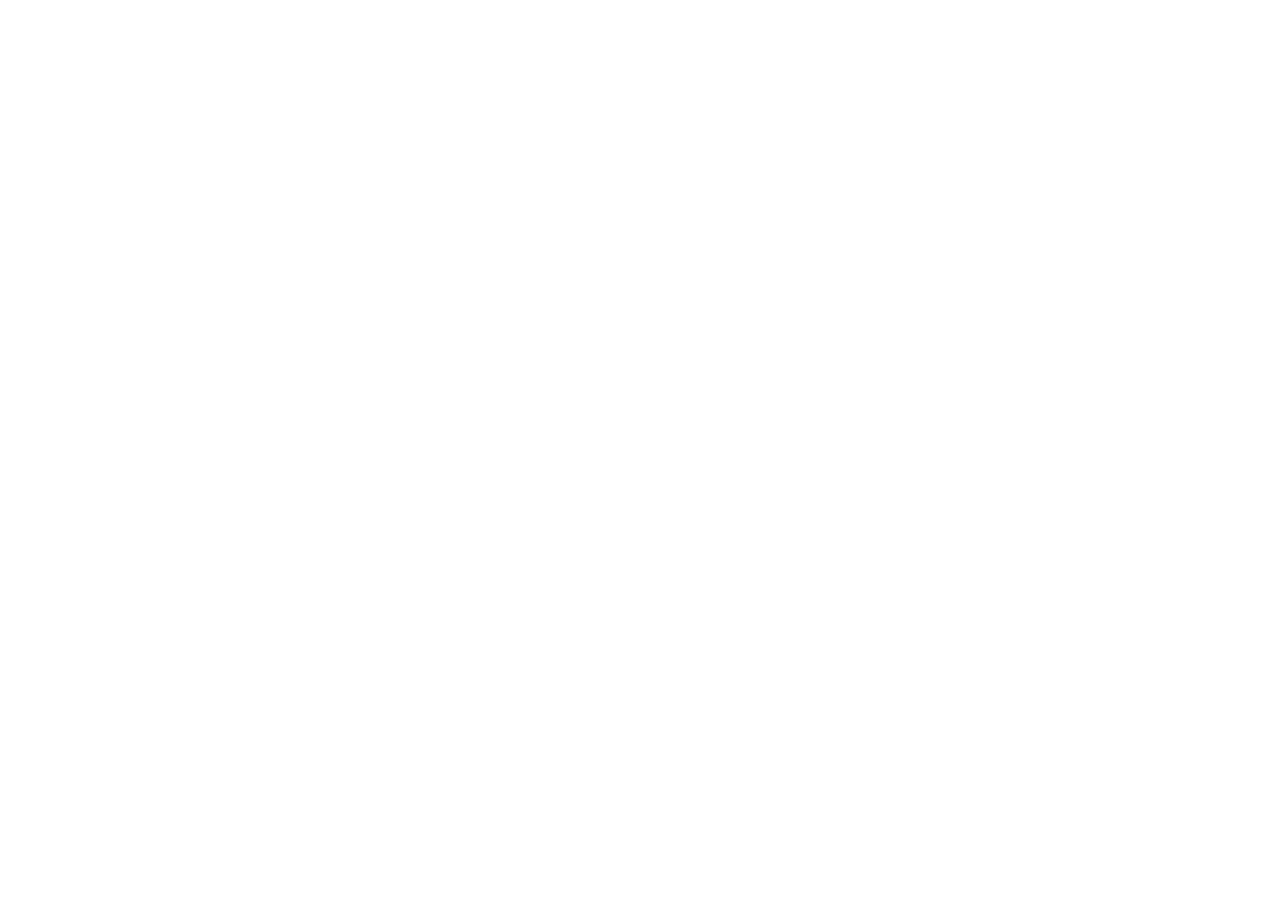
==== home/login.html @ 21ceb83a "项目初始化" ====
<!DOCTYPE html>
<html lang="en">
  <head>
    <meta charset="UTF-8" />
    <meta name="viewport" content="width=device-width, initial-scale=1.0" />
    <title>Document</title>
    <link rel="stylesheet" href="/assets/lib/layui/css/layui.css" />
    <link rel="stylesheet" href="/assets/css/login.css" />
  </head>
  <body>
    <!-- logo 盒子 -->
   

    <script src="/assets/lib/jquery.js"></script>
    <script src="/assets/lib/layui/layui.all.js"></script>
    <script src="/assets/js/login.js"></script>
  </body>
</html>
---- assets/lib/layui/css/layui.css ----
/** layui-v2.5.6 MIT License By https://www.layui.com */
 .layui-inline,img{display:inline-block;vertical-align:middle}h1,h2,h3,h4,h5,h6{font-weight:400}.layui-edge,.layui-header,.layui-inline,.layui-main{position:relative}.layui-body,.layui-edge,.layui-elip{overflow:hidden}.layui-btn,.layui-edge,.layui-inline,img{vertical-align:middle}.layui-btn,.layui-disabled,.layui-icon,.layui-unselect{-moz-user-select:none;-webkit-user-select:none;-ms-user-select:none}.layui-elip,.layui-form-checkbox span,.layui-form-pane .layui-form-label{text-overflow:ellipsis;white-space:nowrap}.layui-breadcrumb,.layui-tree-btnGroup{visibility:hidden}blockquote,body,button,dd,div,dl,dt,form,h1,h2,h3,h4,h5,h6,input,li,ol,p,pre,td,textarea,th,ul{margin:0;padding:0;-webkit-tap-highlight-color:rgba(0,0,0,0)}a:active,a:hover{outline:0}img{border:none}li{list-style:none}table{border-collapse:collapse;border-spacing:0}h4,h5,h6{font-size:100%}button,input,optgroup,option,select,textarea{font-family:inherit;font-size:inherit;font-style:inherit;font-weight:inherit;outline:0}pre{white-space:pre-wrap;white-space:-moz-pre-wrap;white-space:-pre-wrap;white-space:-o-pre-wrap;word-wrap:break-word}body{line-height:24px;font:14px Helvetica Neue,Helvetica,PingFang SC,Tahoma,Arial,sans-serif}hr{height:1px;margin:10px 0;border:0;clear:both}a{color:#333;text-decoration:none}a:hover{color:#777}a cite{font-style:normal;*cursor:pointer}.layui-border-box,.layui-border-box *{box-sizing:border-box}.layui-box,.layui-box *{box-sizing:content-box}.layui-clear{clear:both;*zoom:1}.layui-clear:after{content:'\20';clear:both;*zoom:1;display:block;height:0}.layui-inline{*display:inline;*zoom:1}.layui-edge{display:inline-block;width:0;height:0;border-width:6px;border-style:dashed;border-color:transparent}.layui-edge-top{top:-4px;border-bottom-color:#999;border-bottom-style:solid}.layui-edge-right{border-left-color:#999;border-left-style:solid}.layui-edge-bottom{top:2px;border-top-color:#999;border-top-style:solid}.layui-edge-left{border-right-color:#999;border-right-style:solid}.layui-disabled,.layui-disabled:hover{color:#d2d2d2!important;cursor:not-allowed!important}.layui-circle{border-radius:100%}.layui-show{display:block!important}.layui-hide{display:none!important}@font-face{font-family:layui-icon;src:url(../font/iconfont.eot?v=256);src:url(../font/iconfont.eot?v=256#iefix) format('embedded-opentype'),url(../font/iconfont.woff2?v=256) format('woff2'),url(../font/iconfont.woff?v=256) format('woff'),url(../font/iconfont.ttf?v=256) format('truetype'),url(../font/iconfont.svg?v=256#layui-icon) format('svg')}.layui-icon{font-family:layui-icon!important;font-size:16px;font-style:normal;-webkit-font-smoothing:antialiased;-moz-osx-font-smoothing:grayscale}.layui-icon-reply-fill:before{content:"\e611"}.layui-icon-set-fill:before{content:"\e614"}.layui-icon-menu-fill:before{content:"\e60f"}.layui-icon-search:before{content:"\e615"}.layui-icon-share:before{content:"\e641"}.layui-icon-set-sm:before{content:"\e620"}.layui-icon-engine:before{content:"\e628"}.layui-icon-close:before{content:"\1006"}.layui-icon-close-fill:before{content:"\1007"}.layui-icon-chart-screen:before{content:"\e629"}.layui-icon-star:before{content:"\e600"}.layui-icon-circle-dot:before{content:"\e617"}.layui-icon-chat:before{content:"\e606"}.layui-icon-release:before{content:"\e609"}.layui-icon-list:before{content:"\e60a"}.layui-icon-chart:before{content:"\e62c"}.layui-icon-ok-circle:before{content:"\1005"}.layui-icon-layim-theme:before{content:"\e61b"}.layui-icon-table:before{content:"\e62d"}.layui-icon-right:before{content:"\e602"}.layui-icon-left:before{content:"\e603"}.layui-icon-cart-simple:before{content:"\e698"}.layui-icon-face-cry:before{content:"\e69c"}.layui-icon-face-smile:before{content:"\e6af"}.layui-icon-survey:before{content:"\e6b2"}.layui-icon-tree:before{content:"\e62e"}.layui-icon-ie:before{content:"\e7bb"}.layui-icon-upload-circle:before{content:"\e62f"}.layui-icon-add-circle:before{content:"\e61f"}.layui-icon-download-circle:before{content:"\e601"}.layui-icon-templeate-1:before{content:"\e630"}.layui-icon-util:before{content:"\e631"}.layui-icon-face-surprised:before{content:"\e664"}.layui-icon-edit:before{content:"\e642"}.layui-icon-speaker:before{content:"\e645"}.layui-icon-down:before{content:"\e61a"}.layui-icon-file:before{content:"\e621"}.layui-icon-layouts:before{content:"\e632"}.layui-icon-rate-half:before{content:"\e6c9"}.layui-icon-add-circle-fine:before{content:"\e608"}.layui-icon-prev-circle:before{content:"\e633"}.layui-icon-read:before{content:"\e705"}.layui-icon-404:before{content:"\e61c"}.layui-icon-carousel:before{content:"\e634"}.layui-icon-help:before{content:"\e607"}.layui-icon-code-circle:before{content:"\e635"}.layui-icon-windows:before{content:"\e67f"}.layui-icon-water:before{content:"\e636"}.layui-icon-username:before{content:"\e66f"}.layui-icon-find-fill:before{content:"\e670"}.layui-icon-about:before{content:"\e60b"}.layui-icon-location:before{content:"\e715"}.layui-icon-up:before{content:"\e619"}.layui-icon-pause:before{content:"\e651"}.layui-icon-date:before{content:"\e637"}.layui-icon-layim-uploadfile:before{content:"\e61d"}.layui-icon-delete:before{content:"\e640"}.layui-icon-play:before{content:"\e652"}.layui-icon-top:before{content:"\e604"}.layui-icon-firefox:before{content:"\e686"}.layui-icon-friends:before{content:"\e612"}.layui-icon-refresh-3:before{content:"\e9aa"}.layui-icon-ok:before{content:"\e605"}.layui-icon-layer:before{content:"\e638"}.layui-icon-face-smile-fine:before{content:"\e60c"}.layui-icon-dollar:before{content:"\e659"}.layui-icon-group:before{content:"\e613"}.layui-icon-layim-download:before{content:"\e61e"}.layui-icon-picture-fine:before{content:"\e60d"}.layui-icon-link:before{content:"\e64c"}.layui-icon-diamond:before{content:"\e735"}.layui-icon-log:before{content:"\e60e"}.layui-icon-key:before{content:"\e683"}.layui-icon-rate-solid:before{content:"\e67a"}.layui-icon-fonts-del:before{content:"\e64f"}.layui-icon-unlink:before{content:"\e64d"}.layui-icon-fonts-clear:before{content:"\e639"}.layui-icon-triangle-r:before{content:"\e623"}.layui-icon-circle:before{content:"\e63f"}.layui-icon-radio:before{content:"\e643"}.layui-icon-align-center:before{content:"\e647"}.layui-icon-align-right:before{content:"\e648"}.layui-icon-align-left:before{content:"\e649"}.layui-icon-loading-1:before{content:"\e63e"}.layui-icon-return:before{content:"\e65c"}.layui-icon-fonts-strong:before{content:"\e62b"}.layui-icon-upload:before{content:"\e67c"}.layui-icon-dialogue:before{content:"\e63a"}.layui-icon-video:before{content:"\e6ed"}.layui-icon-headset:before{content:"\e6fc"}.layui-icon-cellphone-fine:before{content:"\e63b"}.layui-icon-add-1:before{content:"\e654"}.layui-icon-face-smile-b:before{content:"\e650"}.layui-icon-fonts-html:before{content:"\e64b"}.layui-icon-screen-full:before{content:"\e622"}.layui-icon-form:before{content:"\e63c"}.layui-icon-cart:before{content:"\e657"}.layui-icon-camera-fill:before{content:"\e65d"}.layui-icon-tabs:before{content:"\e62a"}.layui-icon-heart-fill:before{content:"\e68f"}.layui-icon-fonts-code:before{content:"\e64e"}.layui-icon-ios:before{content:"\e680"}.layui-icon-at:before{content:"\e687"}.layui-icon-fire:before{content:"\e756"}.layui-icon-set:before{content:"\e716"}.layui-icon-fonts-u:before{content:"\e646"}.layui-icon-triangle-d:before{content:"\e625"}.layui-icon-tips:before{content:"\e702"}.layui-icon-picture:before{content:"\e64a"}.layui-icon-more-vertical:before{content:"\e671"}.layui-icon-bluetooth:before{content:"\e689"}.layui-icon-flag:before{content:"\e66c"}.layui-icon-loading:before{content:"\e63d"}.layui-icon-fonts-i:before{content:"\e644"}.layui-icon-refresh-1:before{content:"\e666"}.layui-icon-rmb:before{content:"\e65e"}.layui-icon-addition:before{content:"\e624"}.layui-icon-home:before{content:"\e68e"}.layui-icon-time:before{content:"\e68d"}.layui-icon-user:before{content:"\e770"}.layui-icon-notice:before{content:"\e667"}.layui-icon-chrome:before{content:"\e68a"}.layui-icon-edge:before{content:"\e68b"}.layui-icon-login-weibo:before{content:"\e675"}.layui-icon-voice:before{content:"\e688"}.layui-icon-upload-drag:before{content:"\e681"}.layui-icon-login-qq:before{content:"\e676"}.layui-icon-snowflake:before{content:"\e6b1"}.layui-icon-heart:before{content:"\e68c"}.layui-icon-logout:before{content:"\e682"}.layui-icon-file-b:before{content:"\e655"}.layui-icon-template:before{content:"\e663"}.layui-icon-transfer:before{content:"\e691"}.layui-icon-auz:before{content:"\e672"}.layui-icon-console:before{content:"\e665"}.layui-icon-app:before{content:"\e653"}.layui-icon-prev:before{content:"\e65a"}.layui-icon-website:before{content:"\e7ae"}.layui-icon-next:before{content:"\e65b"}.layui-icon-component:before{content:"\e857"}.layui-icon-android:before{content:"\e684"}.layui-icon-more:before{content:"\e65f"}.layui-icon-login-wechat:before{content:"\e677"}.layui-icon-shrink-right:before{content:"\e668"}.layui-icon-spread-left:before{content:"\e66b"}.layui-icon-camera:before{content:"\e660"}.layui-icon-note:before{content:"\e66e"}.layui-icon-refresh:before{content:"\e669"}.layui-icon-female:before{content:"\e661"}.layui-icon-male:before{content:"\e662"}.layui-icon-screen-restore:before{content:"\e758"}.layui-icon-password:before{content:"\e673"}.layui-icon-senior:before{content:"\e674"}.layui-icon-theme:before{content:"\e66a"}.layui-icon-tread:before{content:"\e6c5"}.layui-icon-praise:before{content:"\e6c6"}.layui-icon-star-fill:before{content:"\e658"}.layui-icon-rate:before{content:"\e67b"}.layui-icon-template-1:before{content:"\e656"}.layui-icon-vercode:before{content:"\e679"}.layui-icon-service:before{content:"\e626"}.layui-icon-cellphone:before{content:"\e678"}.layui-icon-print:before{content:"\e66d"}.layui-icon-cols:before{content:"\e610"}.layui-icon-wifi:before{content:"\e7e0"}.layui-icon-export:before{content:"\e67d"}.layui-icon-rss:before{content:"\e808"}.layui-icon-slider:before{content:"\e714"}.layui-icon-email:before{content:"\e618"}.layui-icon-subtraction:before{content:"\e67e"}.layui-icon-mike:before{content:"\e6dc"}.layui-icon-light:before{content:"\e748"}.layui-icon-gift:before{content:"\e627"}.layui-icon-mute:before{content:"\e685"}.layui-icon-reduce-circle:before{content:"\e616"}.layui-icon-music:before{content:"\e690"}.layui-main{width:1140px;margin:0 auto}.layui-header{z-index:1000;height:60px}.layui-header a:hover{transition:all .5s;-webkit-transition:all .5s}.layui-side{position:fixed;left:0;top:0;bottom:0;z-index:999;width:200px;overflow-x:hidden}.layui-side-scroll{position:relative;width:220px;height:100%;overflow-x:hidden}.layui-body{position:absolute;left:200px;right:0;top:0;bottom:0;z-index:998;width:auto;overflow-y:auto;box-sizing:border-box}.layui-layout-body{overflow:hidden}.layui-layout-admin .layui-header{background-color:#23262E}.layui-layout-admin .layui-side{top:60px;width:200px;overflow-x:hidden}.layui-layout-admin .layui-body{position:fixed;top:60px;bottom:44px}.layui-layout-admin .layui-main{width:auto;margin:0 15px}.layui-layout-admin .layui-footer{position:fixed;left:200px;right:0;bottom:0;height:44px;line-height:44px;padding:0 15px;background-color:#eee}.layui-layout-admin .layui-logo{position:absolute;left:0;top:0;width:200px;height:100%;line-height:60px;text-align:center;color:#009688;font-size:16px}.layui-layout-admin .layui-header .layui-nav{background:0 0}.layui-layout-left{position:absolute!important;left:200px;top:0}.layui-layout-right{position:absolute!important;right:0;top:0}.layui-container{position:relative;margin:0 auto;padding:0 15px;box-sizing:border-box}.layui-fluid{position:relative;margin:0 auto;padding:0 15px}.layui-row:after,.layui-row:before{content:'';display:block;clear:both}.layui-col-lg1,.layui-col-lg10,.layui-col-lg11,.layui-col-lg12,.layui-col-lg2,.layui-col-lg3,.layui-col-lg4,.layui-col-lg5,.layui-col-lg6,.layui-col-lg7,.layui-col-lg8,.layui-col-lg9,.layui-col-md1,.layui-col-md10,.layui-col-md11,.layui-col-md12,.layui-col-md2,.layui-col-md3,.layui-col-md4,.layui-col-md5,.layui-col-md6,.layui-col-md7,.layui-col-md8,.layui-col-md9,.layui-col-sm1,.layui-col-sm10,.layui-col-sm11,.layui-col-sm12,.layui-col-sm2,.layui-col-sm3,.layui-col-sm4,.layui-col-sm5,.layui-col-sm6,.layui-col-sm7,.layui-col-sm8,.layui-col-sm9,.layui-col-xs1,.layui-col-xs10,.layui-col-xs11,.layui-col-xs12,.layui-col-xs2,.layui-col-xs3,.layui-col-xs4,.layui-col-xs5,.layui-col-xs6,.layui-col-xs7,.layui-col-xs8,.layui-col-xs9{position:relative;display:block;box-sizing:border-box}.layui-col-xs1,.layui-col-xs10,.layui-col-xs11,.layui-col-xs12,.layui-col-xs2,.layui-col-xs3,.layui-col-xs4,.layui-col-xs5,.layui-col-xs6,.layui-col-xs7,.layui-col-xs8,.layui-col-xs9{float:left}.layui-col-xs1{width:8.33333333%}.layui-col-xs2{width:16.66666667%}.layui-col-xs3{width:25%}.layui-col-xs4{width:33.33333333%}.layui-col-xs5{width:41.66666667%}.layui-col-xs6{width:50%}.layui-col-xs7{width:58.33333333%}.layui-col-xs8{width:66.66666667%}.layui-col-xs9{width:75%}.layui-col-xs10{width:83.33333333%}.layui-col-xs11{width:91.66666667%}.layui-col-xs12{width:100%}.layui-col-xs-offset1{margin-left:8.33333333%}.layui-col-xs-offset2{margin-left:16.66666667%}.layui-col-xs-offset3{margin-left:25%}.layui-col-xs-offset4{margin-left:33.33333333%}.layui-col-xs-offset5{margin-left:41.66666667%}.layui-col-xs-offset6{margin-left:50%}.layui-col-xs-offset7{margin-left:58.33333333%}.layui-col-xs-offset8{margin-left:66.66666667%}.layui-col-xs-offset9{margin-left:75%}.layui-col-xs-offset10{margin-left:83.33333333%}.layui-col-xs-offset11{margin-left:91.66666667%}.layui-col-xs-offset12{margin-left:100%}@media screen and (max-width:768px){.layui-hide-xs{display:none!important}.layui-show-xs-block{display:block!important}.layui-show-xs-inline{display:inline!important}.layui-show-xs-inline-block{display:inline-block!important}}@media screen and (min-width:768px){.layui-container{width:750px}.layui-hide-sm{display:none!important}.layui-show-sm-block{display:block!important}.layui-show-sm-inline{display:inline!important}.layui-show-sm-inline-block{display:inline-block!important}.layui-col-sm1,.layui-col-sm10,.layui-col-sm11,.layui-col-sm12,.layui-col-sm2,.layui-col-sm3,.layui-col-sm4,.layui-col-sm5,.layui-col-sm6,.layui-col-sm7,.layui-col-sm8,.layui-col-sm9{float:left}.layui-col-sm1{width:8.33333333%}.layui-col-sm2{width:16.66666667%}.layui-col-sm3{width:25%}.layui-col-sm4{width:33.33333333%}.layui-col-sm5{width:41.66666667%}.layui-col-sm6{width:50%}.layui-col-sm7{width:58.33333333%}.layui-col-sm8{width:66.66666667%}.layui-col-sm9{width:75%}.layui-col-sm10{width:83.33333333%}.layui-col-sm11{width:91.66666667%}.layui-col-sm12{width:100%}.layui-col-sm-offset1{margin-left:8.33333333%}.layui-col-sm-offset2{margin-left:16.66666667%}.layui-col-sm-offset3{margin-left:25%}.layui-col-sm-offset4{margin-left:33.33333333%}.layui-col-sm-offset5{margin-left:41.66666667%}.layui-col-sm-offset6{margin-left:50%}.layui-col-sm-offset7{margin-left:58.33333333%}.layui-col-sm-offset8{margin-left:66.66666667%}.layui-col-sm-offset9{margin-left:75%}.layui-col-sm-offset10{margin-left:83.33333333%}.layui-col-sm-offset11{margin-left:91.66666667%}.layui-col-sm-offset12{margin-left:100%}}@media screen and (min-width:992px){.layui-container{width:970px}.layui-hide-md{display:none!important}.layui-show-md-block{display:block!important}.layui-show-md-inline{display:inline!important}.layui-show-md-inline-block{display:inline-block!important}.layui-col-md1,.layui-col-md10,.layui-col-md11,.layui-col-md12,.layui-col-md2,.layui-col-md3,.layui-col-md4,.layui-col-md5,.layui-col-md6,.layui-col-md7,.layui-col-md8,.layui-col-md9{float:left}.layui-col-md1{width:8.33333333%}.layui-col-md2{width:16.66666667%}.layui-col-md3{width:25%}.layui-col-md4{width:33.33333333%}.layui-col-md5{width:41.66666667%}.layui-col-md6{width:50%}.layui-col-md7{width:58.33333333%}.layui-col-md8{width:66.66666667%}.layui-col-md9{width:75%}.layui-col-md10{width:83.33333333%}.layui-col-md11{width:91.66666667%}.layui-col-md12{width:100%}.layui-col-md-offset1{margin-left:8.33333333%}.layui-col-md-offset2{margin-left:16.66666667%}.layui-col-md-offset3{margin-left:25%}.layui-col-md-offset4{margin-left:33.33333333%}.layui-col-md-offset5{margin-left:41.66666667%}.layui-col-md-offset6{margin-left:50%}.layui-col-md-offset7{margin-left:58.33333333%}.layui-col-md-offset8{margin-left:66.66666667%}.layui-col-md-offset9{margin-left:75%}.layui-col-md-offset10{margin-left:83.33333333%}.layui-col-md-offset11{margin-left:91.66666667%}.layui-col-md-offset12{margin-left:100%}}@media screen and (min-width:1200px){.layui-container{width:1170px}.layui-hide-lg{display:none!important}.layui-show-lg-block{display:block!important}.layui-show-lg-inline{display:inline!important}.layui-show-lg-inline-block{display:inline-block!important}.layui-col-lg1,.layui-col-lg10,.layui-col-lg11,.layui-col-lg12,.layui-col-lg2,.layui-col-lg3,.layui-col-lg4,.layui-col-lg5,.layui-col-lg6,.layui-col-lg7,.layui-col-lg8,.layui-col-lg9{float:left}.layui-col-lg1{width:8.33333333%}.layui-col-lg2{width:16.66666667%}.layui-col-lg3{width:25%}.layui-col-lg4{width:33.33333333%}.layui-col-lg5{width:41.66666667%}.layui-col-lg6{width:50%}.layui-col-lg7{width:58.33333333%}.layui-col-lg8{width:66.66666667%}.layui-col-lg9{width:75%}.layui-col-lg10{width:83.33333333%}.layui-col-lg11{width:91.66666667%}.layui-col-lg12{width:100%}.layui-col-lg-offset1{margin-left:8.33333333%}.layui-col-lg-offset2{margin-left:16.66666667%}.layui-col-lg-offset3{margin-left:25%}.layui-col-lg-offset4{margin-left:33.33333333%}.layui-col-lg-offset5{margin-left:41.66666667%}.layui-col-lg-offset6{margin-left:50%}.layui-col-lg-offset7{margin-left:58.33333333%}.layui-col-lg-offset8{margin-left:66.66666667%}.layui-col-lg-offset9{margin-left:75%}.layui-col-lg-offset10{margin-left:83.33333333%}.layui-col-lg-offset11{margin-left:91.66666667%}.layui-col-lg-offset12{margin-left:100%}}.layui-col-space1{margin:-.5px}.layui-col-space1>*{padding:.5px}.layui-col-space2{margin:-1px}.layui-col-space2>*{padding:1px}.layui-col-space4{margin:-2px}.layui-col-space4>*{padding:2px}.layui-col-space5{margin:-2.5px}.layui-col-space5>*{padding:2.5px}.layui-col-space6{margin:-3px}.layui-col-space6>*{padding:3px}.layui-col-space8{margin:-4px}.layui-col-space8>*{padding:4px}.layui-col-space10{margin:-5px}.layui-col-space10>*{padding:5px}.layui-col-space12{margin:-6px}.layui-col-space12>*{padding:6px}.layui-col-space14{margin:-7px}.layui-col-space14>*{padding:7px}.layui-col-space15{margin:-7.5px}.layui-col-space15>*{padding:7.5px}.layui-col-space16{margin:-8px}.layui-col-space16>*{padding:8px}.layui-col-space18{margin:-9px}.layui-col-space18>*{padding:9px}.layui-col-space20{margin:-10px}.layui-col-space20>*{padding:10px}.layui-col-space22{margin:-11px}.layui-col-space22>*{padding:11px}.layui-col-space24{margin:-12px}.layui-col-space24>*{padding:12px}.layui-col-space25{margin:-12.5px}.layui-col-space25>*{padding:12.5px}.layui-col-space26{margin:-13px}.layui-col-space26>*{padding:13px}.layui-col-space28{margin:-14px}.layui-col-space28>*{padding:14px}.layui-col-space30{margin:-15px}.layui-col-space30>*{padding:15px}.layui-btn,.layui-input,.layui-select,.layui-textarea,.layui-upload-button{outline:0;-webkit-appearance:none;transition:all .3s;-webkit-transition:all .3s;box-sizing:border-box}.layui-elem-quote{margin-bottom:10px;padding:15px;line-height:22px;border-left:5px solid #009688;border-radius:0 2px 2px 0;background-color:#f2f2f2}.layui-quote-nm{border-style:solid;border-width:1px 1px 1px 5px;background:0 0}.layui-elem-field{margin-bottom:10px;padding:0;border-width:1px;border-style:solid}.layui-elem-field legend{margin-left:20px;padding:0 10px;font-size:20px;font-weight:300}.layui-field-title{margin:10px 0 20px;border-width:1px 0 0}.layui-field-box{padding:10px 15px}.layui-field-title .layui-field-box{padding:10px 0}.layui-progress{position:relative;height:6px;border-radius:20px;background-color:#e2e2e2}.layui-progress-bar{position:absolute;left:0;top:0;width:0;max-width:100%;height:6px;border-radius:20px;text-align:right;background-color:#5FB878;transition:all .3s;-webkit-transition:all .3s}.layui-progress-big,.layui-progress-big .layui-progress-bar{height:18px;line-height:18px}.layui-progress-text{position:relative;top:-20px;line-height:18px;font-size:12px;color:#666}.layui-progress-big .layui-progress-text{position:static;padding:0 10px;color:#fff}.layui-collapse{border-width:1px;border-style:solid;border-radius:2px}.layui-colla-content,.layui-colla-item{border-top-width:1px;border-top-style:solid}.layui-colla-item:first-child{border-top:none}.layui-colla-title{position:relative;height:42px;line-height:42px;padding:0 15px 0 35px;color:#333;background-color:#f2f2f2;cursor:pointer;font-size:14px;overflow:hidden}.layui-colla-content{display:none;padding:10px 15px;line-height:22px;color:#666}.layui-colla-icon{position:absolute;left:15px;top:0;font-size:14px}.layui-card{margin-bottom:15px;border-radius:2px;background-color:#fff;box-shadow:0 1px 2px 0 rgba(0,0,0,.05)}.layui-card:last-child{margin-bottom:0}.layui-card-header{position:relative;height:42px;line-height:42px;padding:0 15px;border-bottom:1px solid #f6f6f6;color:#333;border-radius:2px 2px 0 0;font-size:14px}.layui-bg-black,.layui-bg-blue,.layui-bg-cyan,.layui-bg-green,.layui-bg-orange,.layui-bg-red{color:#fff!important}.layui-card-body{position:relative;padding:10px 15px;line-height:24px}.layui-card-body[pad15]{padding:15px}.layui-card-body[pad20]{padding:20px}.layui-card-body .layui-table{margin:5px 0}.layui-card .layui-tab{margin:0}.layui-panel-window{position:relative;padding:15px;border-radius:0;border-top:5px solid #E6E6E6;background-color:#fff}.layui-auxiliar-moving{position:fixed;left:0;right:0;top:0;bottom:0;width:100%;height:100%;background:0 0;z-index:9999999999}.layui-form-label,.layui-form-mid,.layui-form-select,.layui-input-block,.layui-input-inline,.layui-textarea{position:relative}.layui-bg-red{background-color:#FF5722!important}.layui-bg-orange{background-color:#FFB800!important}.layui-bg-green{background-color:#009688!important}.layui-bg-cyan{background-color:#2F4056!important}.layui-bg-blue{background-color:#1E9FFF!important}.layui-bg-black{background-color:#393D49!important}.layui-bg-gray{background-color:#eee!important;color:#666!important}.layui-badge-rim,.layui-colla-content,.layui-colla-item,.layui-collapse,.layui-elem-field,.layui-form-pane .layui-form-item[pane],.layui-form-pane .layui-form-label,.layui-input,.layui-layedit,.layui-layedit-tool,.layui-quote-nm,.layui-select,.layui-tab-bar,.layui-tab-card,.layui-tab-title,.layui-tab-title .layui-this:after,.layui-textarea{border-color:#e6e6e6}.layui-timeline-item:before,hr{background-color:#e6e6e6}.layui-text{line-height:22px;font-size:14px;color:#666}.layui-text h1,.layui-text h2,.layui-text h3{font-weight:500;color:#333}.layui-text h1{font-size:30px}.layui-text h2{font-size:24px}.layui-text h3{font-size:18px}.layui-text a:not(.layui-btn){color:#01AAED}.layui-text a:not(.layui-btn):hover{text-decoration:underline}.layui-text ul{padding:5px 0 5px 15px}.layui-text ul li{margin-top:5px;list-style-type:disc}.layui-text em,.layui-word-aux{color:#999!important;padding:0 5px!important}.layui-btn{display:inline-block;height:38px;line-height:38px;padding:0 18px;background-color:#009688;color:#fff;white-space:nowrap;text-align:center;font-size:14px;border:none;border-radius:2px;cursor:pointer}.layui-btn:hover{opacity:.8;filter:alpha(opacity=80);color:#fff}.layui-btn:active{opacity:1;filter:alpha(opacity=100)}.layui-btn+.layui-btn{margin-left:10px}.layui-btn-container{font-size:0}.layui-btn-container .layui-btn{margin-right:10px;margin-bottom:10px}.layui-btn-container .layui-btn+.layui-btn{margin-left:0}.layui-table .layui-btn-container .layui-btn{margin-bottom:9px}.layui-btn-radius{border-radius:100px}.layui-btn .layui-icon{margin-right:3px;font-size:18px;vertical-align:bottom;vertical-align:middle\9}.layui-btn-primary{border:1px solid #C9C9C9;background-color:#fff;color:#555}.layui-btn-primary:hover{border-color:#009688;color:#333}.layui-btn-normal{background-color:#1E9FFF}.layui-btn-warm{background-color:#FFB800}.layui-btn-danger{background-color:#FF5722}.layui-btn-checked{background-color:#5FB878}.layui-btn-disabled,.layui-btn-disabled:active,.layui-btn-disabled:hover{border:1px solid #e6e6e6;background-color:#FBFBFB;color:#C9C9C9;cursor:not-allowed;opacity:1}.layui-btn-lg{height:44px;line-height:44px;padding:0 25px;font-size:16px}.layui-btn-sm{height:30px;line-height:30px;padding:0 10px;font-size:12px}.layui-btn-sm i{font-size:16px!important}.layui-btn-xs{height:22px;line-height:22px;padding:0 5px;font-size:12px}.layui-btn-xs i{font-size:14px!important}.layui-btn-group{display:inline-block;vertical-align:middle;font-size:0}.layui-btn-group .layui-btn{margin-left:0!important;margin-right:0!important;border-left:1px solid rgba(255,255,255,.5);border-radius:0}.layui-btn-group .layui-btn-primary{border-left:none}.layui-btn-group .layui-btn-primary:hover{border-color:#C9C9C9;color:#009688}.layui-btn-group .layui-btn:first-child{border-left:none;border-radius:2px 0 0 2px}.layui-btn-group .layui-btn-primary:first-child{border-left:1px solid #c9c9c9}.layui-btn-group .layui-btn:last-child{border-radius:0 2px 2px 0}.layui-btn-group .layui-btn+.layui-btn{margin-left:0}.layui-btn-group+.layui-btn-group{margin-left:10px}.layui-btn-fluid{width:100%}.layui-input,.layui-select,.layui-textarea{height:38px;line-height:1.3;line-height:38px\9;border-width:1px;border-style:solid;background-color:#fff;border-radius:2px}.layui-input::-webkit-input-placeholder,.layui-select::-webkit-input-placeholder,.layui-textarea::-webkit-input-placeholder{line-height:1.3}.layui-input,.layui-textarea{display:block;width:100%;padding-left:10px}.layui-input:hover,.layui-textarea:hover{border-color:#D2D2D2!important}.layui-input:focus,.layui-textarea:focus{border-color:#C9C9C9!important}.layui-textarea{min-height:100px;height:auto;line-height:20px;padding:6px 10px;resize:vertical}.layui-select{padding:0 10px}.layui-form input[type=checkbox],.layui-form input[type=radio],.layui-form select{display:none}.layui-form [lay-ignore]{display:initial}.layui-form-item{margin-bottom:15px;clear:both;*zoom:1}.layui-form-item:after{content:'\20';clear:both;*zoom:1;display:block;height:0}.layui-form-label{float:left;display:block;padding:9px 15px;width:80px;font-weight:400;line-height:20px;text-align:right}.layui-form-label-col{display:block;float:none;padding:9px 0;line-height:20px;text-align:left}.layui-form-item .layui-inline{margin-bottom:5px;margin-right:10px}.layui-input-block{margin-left:110px;min-height:36px}.layui-input-inline{display:inline-block;vertical-align:middle}.layui-form-item .layui-input-inline{float:left;width:190px;margin-right:10px}.layui-form-text .layui-input-inline{width:auto}.layui-form-mid{float:left;display:block;padding:9px 0!important;line-height:20px;margin-right:10px}.layui-form-danger+.layui-form-select .layui-input,.layui-form-danger:focus{border-color:#FF5722!important}.layui-form-select .layui-input{padding-right:30px;cursor:pointer}.layui-form-select .layui-edge{position:absolute;right:10px;top:50%;margin-top:-3px;cursor:pointer;border-width:6px;border-top-color:#c2c2c2;border-top-style:solid;transition:all .3s;-webkit-transition:all .3s}.layui-form-select dl{display:none;position:absolute;left:0;top:42px;padding:5px 0;z-index:899;min-width:100%;border:1px solid #d2d2d2;max-height:300px;overflow-y:auto;background-color:#fff;border-radius:2px;box-shadow:0 2px 4px rgba(0,0,0,.12);box-sizing:border-box}.layui-form-select dl dd,.layui-form-select dl dt{padding:0 10px;line-height:36px;white-space:nowrap;overflow:hidden;text-overflow:ellipsis}.layui-form-select dl dt{font-size:12px;color:#999}.layui-form-select dl dd{cursor:pointer}.layui-form-select dl dd:hover{background-color:#f2f2f2;-webkit-transition:.5s all;transition:.5s all}.layui-form-select .layui-select-group dd{padding-left:20px}.layui-form-select dl dd.layui-select-tips{padding-left:10px!important;color:#999}.layui-form-select dl dd.layui-this{background-color:#5FB878;color:#fff}.layui-form-checkbox,.layui-form-select dl dd.layui-disabled{background-color:#fff}.layui-form-selected dl{display:block}.layui-form-checkbox,.layui-form-checkbox *,.layui-form-switch{display:inline-block;vertical-align:middle}.layui-form-selected .layui-edge{margin-top:-9px;-webkit-transform:rotate(180deg);transform:rotate(180deg);margin-top:-3px\9}:root .layui-form-selected .layui-edge{margin-top:-9px\0/IE9}.layui-form-selectup dl{top:auto;bottom:42px}.layui-select-none{margin:5px 0;text-align:center;color:#999}.layui-select-disabled .layui-disabled{border-color:#eee!important}.layui-select-disabled .layui-edge{border-top-color:#d2d2d2}.layui-form-checkbox{position:relative;height:30px;line-height:30px;margin-right:10px;padding-right:30px;cursor:pointer;font-size:0;-webkit-transition:.1s linear;transition:.1s linear;box-sizing:border-box}.layui-form-checkbox span{padding:0 10px;height:100%;font-size:14px;border-radius:2px 0 0 2px;background-color:#d2d2d2;color:#fff;overflow:hidden}.layui-form-checkbox:hover span{background-color:#c2c2c2}.layui-form-checkbox i{position:absolute;right:0;top:0;width:30px;height:28px;border:1px solid #d2d2d2;border-left:none;border-radius:0 2px 2px 0;color:#fff;font-size:20px;text-align:center}.layui-form-checkbox:hover i{border-color:#c2c2c2;color:#c2c2c2}.layui-form-checked,.layui-form-checked:hover{border-color:#5FB878}.layui-form-checked span,.layui-form-checked:hover span{background-color:#5FB878}.layui-form-checked i,.layui-form-checked:hover i{color:#5FB878}.layui-form-item .layui-form-checkbox{margin-top:4px}.layui-form-checkbox[lay-skin=primary]{height:auto!important;line-height:normal!important;min-width:18px;min-height:18px;border:none!important;margin-right:0;padding-left:28px;padding-right:0;background:0 0}.layui-form-checkbox[lay-skin=primary] span{padding-left:0;padding-right:15px;line-height:18px;background:0 0;color:#666}.layui-form-checkbox[lay-skin=primary] i{right:auto;left:0;width:16px;height:16px;line-height:16px;border:1px solid #d2d2d2;font-size:12px;border-radius:2px;background-color:#fff;-webkit-transition:.1s linear;transition:.1s linear}.layui-form-checkbox[lay-skin=primary]:hover i{border-color:#5FB878;color:#fff}.layui-form-checked[lay-skin=primary] i{border-color:#5FB878!important;background-color:#5FB878;color:#fff}.layui-checkbox-disbaled[lay-skin=primary] span{background:0 0!important;color:#c2c2c2}.layui-checkbox-disbaled[lay-skin=primary]:hover i{border-color:#d2d2d2}.layui-form-item .layui-form-checkbox[lay-skin=primary]{margin-top:10px}.layui-form-switch{position:relative;height:22px;line-height:22px;min-width:35px;padding:0 5px;margin-top:8px;border:1px solid #d2d2d2;border-radius:20px;cursor:pointer;background-color:#fff;-webkit-transition:.1s linear;transition:.1s linear}.layui-form-switch i{position:absolute;left:5px;top:3px;width:16px;height:16px;border-radius:20px;background-color:#d2d2d2;-webkit-transition:.1s linear;transition:.1s linear}.layui-form-switch em{position:relative;top:0;width:25px;margin-left:21px;padding:0!important;text-align:center!important;color:#999!important;font-style:normal!important;font-size:12px}.layui-form-onswitch{border-color:#5FB878;background-color:#5FB878}.layui-checkbox-disbaled,.layui-checkbox-disbaled i{border-color:#e2e2e2!important}.layui-form-onswitch i{left:100%;margin-left:-21px;background-color:#fff}.layui-form-onswitch em{margin-left:5px;margin-right:21px;color:#fff!important}.layui-checkbox-disbaled span{background-color:#e2e2e2!important}.layui-checkbox-disbaled:hover i{color:#fff!important}[lay-radio]{display:none}.layui-form-radio,.layui-form-radio *{display:inline-block;vertical-align:middle}.layui-form-radio{line-height:28px;margin:6px 10px 0 0;padding-right:10px;cursor:pointer;font-size:0}.layui-form-radio *{font-size:14px}.layui-form-radio>i{margin-right:8px;font-size:22px;color:#c2c2c2}.layui-form-radio>i:hover,.layui-form-radioed>i{color:#5FB878}.layui-radio-disbaled>i{color:#e2e2e2!important}.layui-form-pane .layui-form-label{width:110px;padding:8px 15px;height:38px;line-height:20px;border-width:1px;border-style:solid;border-radius:2px 0 0 2px;text-align:center;background-color:#FBFBFB;overflow:hidden;box-sizing:border-box}.layui-form-pane .layui-input-inline{margin-left:-1px}.layui-form-pane .layui-input-block{margin-left:110px;left:-1px}.layui-form-pane .layui-input{border-radius:0 2px 2px 0}.layui-form-pane .layui-form-text .layui-form-label{float:none;width:100%;border-radius:2px;box-sizing:border-box;text-align:left}.layui-form-pane .layui-form-text .layui-input-inline{display:block;margin:0;top:-1px;clear:both}.layui-form-pane .layui-form-text .layui-input-block{margin:0;left:0;top:-1px}.layui-form-pane .layui-form-text .layui-textarea{min-height:100px;border-radius:0 0 2px 2px}.layui-form-pane .layui-form-checkbox{margin:4px 0 4px 10px}.layui-form-pane .layui-form-radio,.layui-form-pane .layui-form-switch{margin-top:6px;margin-left:10px}.layui-form-pane .layui-form-item[pane]{position:relative;border-width:1px;border-style:solid}.layui-form-pane .layui-form-item[pane] .layui-form-label{position:absolute;left:0;top:0;height:100%;border-width:0 1px 0 0}.layui-form-pane .layui-form-item[pane] .layui-input-inline{margin-left:110px}@media screen and (max-width:450px){.layui-form-item .layui-form-label{text-overflow:ellipsis;overflow:hidden;white-space:nowrap}.layui-form-item .layui-inline{display:block;margin-right:0;margin-bottom:20px;clear:both}.layui-form-item .layui-inline:after{content:'\20';clear:both;display:block;height:0}.layui-form-item .layui-input-inline{display:block;float:none;left:-3px;width:auto;margin:0 0 10px 112px}.layui-form-item .layui-input-inline+.layui-form-mid{margin-left:110px;top:-5px;padding:0}.layui-form-item .layui-form-checkbox{margin-right:5px;margin-bottom:5px}}.layui-layedit{border-width:1px;border-style:solid;border-radius:2px}.layui-layedit-tool{padding:3px 5px;border-bottom-width:1px;border-bottom-style:solid;font-size:0}.layedit-tool-fixed{position:fixed;top:0;border-top:1px solid #e2e2e2}.layui-layedit-tool .layedit-tool-mid,.layui-layedit-tool .layui-icon{display:inline-block;vertical-align:middle;text-align:center;font-size:14px}.layui-layedit-tool .layui-icon{position:relative;width:32px;height:30px;line-height:30px;margin:3px 5px;color:#777;cursor:pointer;border-radius:2px}.layui-layedit-tool .layui-icon:hover{color:#393D49}.layui-layedit-tool .layui-icon:active{color:#000}.layui-layedit-tool .layedit-tool-active{background-color:#e2e2e2;color:#000}.layui-layedit-tool .layui-disabled,.layui-layedit-tool .layui-disabled:hover{color:#d2d2d2;cursor:not-allowed}.layui-layedit-tool .layedit-tool-mid{width:1px;height:18px;margin:0 10px;background-color:#d2d2d2}.layedit-tool-html{width:50px!important;font-size:30px!important}.layedit-tool-b,.layedit-tool-code,.layedit-tool-help{font-size:16px!important}.layedit-tool-d,.layedit-tool-face,.layedit-tool-image,.layedit-tool-unlink{font-size:18px!important}.layedit-tool-image input{position:absolute;font-size:0;left:0;top:0;width:100%;height:100%;opacity:.01;filter:Alpha(opacity=1);cursor:pointer}.layui-layedit-iframe iframe{display:block;width:100%}#LAY_layedit_code{overflow:hidden}.layui-laypage{display:inline-block;*display:inline;*zoom:1;vertical-align:middle;margin:10px 0;font-size:0}.layui-laypage>a:first-child,.layui-laypage>a:first-child em{border-radius:2px 0 0 2px}.layui-laypage>a:last-child,.layui-laypage>a:last-child em{border-radius:0 2px 2px 0}.layui-laypage>:first-child{margin-left:0!important}.layui-laypage>:last-child{margin-right:0!important}.layui-laypage a,.layui-laypage button,.layui-laypage input,.layui-laypage select,.layui-laypage span{border:1px solid #e2e2e2}.layui-laypage a,.layui-laypage span{display:inline-block;*display:inline;*zoom:1;vertical-align:middle;padding:0 15px;height:28px;line-height:28px;margin:0 -1px 5px 0;background-color:#fff;color:#333;font-size:12px}.layui-flow-more a *,.layui-laypage input,.layui-table-view select[lay-ignore]{display:inline-block}.layui-laypage a:hover{color:#009688}.layui-laypage em{font-style:normal}.layui-laypage .layui-laypage-spr{color:#999;font-weight:700}.layui-laypage a{text-decoration:none}.layui-laypage .layui-laypage-curr{position:relative}.layui-laypage .layui-laypage-curr em{position:relative;color:#fff}.layui-laypage .layui-laypage-curr .layui-laypage-em{position:absolute;left:-1px;top:-1px;padding:1px;width:100%;height:100%;background-color:#009688}.layui-laypage-em{border-radius:2px}.layui-laypage-next em,.layui-laypage-prev em{font-family:Sim sun;font-size:16px}.layui-laypage .layui-laypage-count,.layui-laypage .layui-laypage-limits,.layui-laypage .layui-laypage-refresh,.layui-laypage .layui-laypage-skip{margin-left:10px;margin-right:10px;padding:0;border:none}.layui-laypage .layui-laypage-limits,.layui-laypage .layui-laypage-refresh{vertical-align:top}.layui-laypage .layui-laypage-refresh i{font-size:18px;cursor:pointer}.layui-laypage select{height:22px;padding:3px;border-radius:2px;cursor:pointer}.layui-laypage .layui-laypage-skip{height:30px;line-height:30px;color:#999}.layui-laypage button,.layui-laypage input{height:30px;line-height:30px;border-radius:2px;vertical-align:top;background-color:#fff;box-sizing:border-box}.layui-laypage input{width:40px;margin:0 10px;padding:0 3px;text-align:center}.layui-laypage input:focus,.layui-laypage select:focus{border-color:#009688!important}.layui-laypage button{margin-left:10px;padding:0 10px;cursor:pointer}.layui-table,.layui-table-view{margin:10px 0}.layui-flow-more{margin:10px 0;text-align:center;color:#999;font-size:14px}.layui-flow-more a{height:32px;line-height:32px}.layui-flow-more a *{vertical-align:top}.layui-flow-more a cite{padding:0 20px;border-radius:3px;background-color:#eee;color:#333;font-style:normal}.layui-flow-more a cite:hover{opacity:.8}.layui-flow-more a i{font-size:30px;color:#737383}.layui-table{width:100%;background-color:#fff;color:#666}.layui-table tr{transition:all .3s;-webkit-transition:all .3s}.layui-table th{text-align:left;font-weight:400}.layui-table tbody tr:hover,.layui-table thead tr,.layui-table-click,.layui-table-header,.layui-table-hover,.layui-table-mend,.layui-table-patch,.layui-table-tool,.layui-table-total,.layui-table-total tr,.layui-table[lay-even] tr:nth-child(even){background-color:#f2f2f2}.layui-table td,.layui-table th,.layui-table-col-set,.layui-table-fixed-r,.layui-table-grid-down,.layui-table-header,.layui-table-page,.layui-table-tips-main,.layui-table-tool,.layui-table-total,.layui-table-view,.layui-table[lay-skin=line],.layui-table[lay-skin=row]{border-width:1px;border-style:solid;border-color:#e6e6e6}.layui-table td,.layui-table th{position:relative;padding:9px 15px;min-height:20px;line-height:20px;font-size:14px}.layui-table[lay-skin=line] td,.layui-table[lay-skin=line] th{border-width:0 0 1px}.layui-table[lay-skin=row] td,.layui-table[lay-skin=row] th{border-width:0 1px 0 0}.layui-table[lay-skin=nob] td,.layui-table[lay-skin=nob] th{border:none}.layui-table img{max-width:100px}.layui-table[lay-size=lg] td,.layui-table[lay-size=lg] th{padding:15px 30px}.layui-table-view .layui-table[lay-size=lg] .layui-table-cell{height:40px;line-height:40px}.layui-table[lay-size=sm] td,.layui-table[lay-size=sm] th{font-size:12px;padding:5px 10px}.layui-table-view .layui-table[lay-size=sm] .layui-table-cell{height:20px;line-height:20px}.layui-table[lay-data]{display:none}.layui-table-box{position:relative;overflow:hidden}.layui-table-view .layui-table{position:relative;width:auto;margin:0}.layui-table-view .layui-table[lay-skin=line]{border-width:0 1px 0 0}.layui-table-view .layui-table[lay-skin=row]{border-width:0 0 1px}.layui-table-view .layui-table td,.layui-table-view .layui-table th{padding:5px 0;border-top:none;border-left:none}.layui-table-view .layui-table th.layui-unselect .layui-table-cell span{cursor:pointer}.layui-table-view .layui-table td{cursor:default}.layui-table-view .layui-table td[data-edit=text]{cursor:text}.layui-table-view .layui-form-checkbox[lay-skin=primary] i{width:18px;height:18px}.layui-table-view .layui-form-radio{line-height:0;padding:0}.layui-table-view .layui-form-radio>i{margin:0;font-size:20px}.layui-table-init{position:absolute;left:0;top:0;width:100%;height:100%;text-align:center;z-index:110}.layui-table-init .layui-icon{position:absolute;left:50%;top:50%;margin:-15px 0 0 -15px;font-size:30px;color:#c2c2c2}.layui-table-header{border-width:0 0 1px;overflow:hidden}.layui-table-header .layui-table{margin-bottom:-1px}.layui-table-tool .layui-inline[lay-event]{position:relative;width:26px;height:26px;padding:5px;line-height:16px;margin-right:10px;text-align:center;color:#333;border:1px solid #ccc;cursor:pointer;-webkit-transition:.5s all;transition:.5s all}.layui-table-tool .layui-inline[lay-event]:hover{border:1px solid #999}.layui-table-tool-temp{padding-right:120px}.layui-table-tool-self{position:absolute;right:17px;top:10px}.layui-table-tool .layui-table-tool-self .layui-inline[lay-event]{margin:0 0 0 10px}.layui-table-tool-panel{position:absolute;top:29px;left:-1px;padding:5px 0;min-width:150px;min-height:40px;border:1px solid #d2d2d2;text-align:left;overflow-y:auto;background-color:#fff;box-shadow:0 2px 4px rgba(0,0,0,.12)}.layui-table-cell,.layui-table-tool-panel li{overflow:hidden;text-overflow:ellipsis;white-space:nowrap}.layui-table-tool-panel li{padding:0 10px;line-height:30px;-webkit-transition:.5s all;transition:.5s all}.layui-table-tool-panel li .layui-form-checkbox[lay-skin=primary]{width:100%;padding-left:28px}.layui-table-tool-panel li:hover{background-color:#f2f2f2}.layui-table-tool-panel li .layui-form-checkbox[lay-skin=primary] i{position:absolute;left:0;top:0}.layui-table-tool-panel li .layui-form-checkbox[lay-skin=primary] span{padding:0}.layui-table-tool .layui-table-tool-self .layui-table-tool-panel{left:auto;right:-1px}.layui-table-col-set{position:absolute;right:0;top:0;width:20px;height:100%;border-width:0 0 0 1px;background-color:#fff}.layui-table-sort{width:10px;height:20px;margin-left:5px;cursor:pointer!important}.layui-table-sort .layui-edge{position:absolute;left:5px;border-width:5px}.layui-table-sort .layui-table-sort-asc{top:3px;border-top:none;border-bottom-style:solid;border-bottom-color:#b2b2b2}.layui-table-sort .layui-table-sort-asc:hover{border-bottom-color:#666}.layui-table-sort .layui-table-sort-desc{bottom:5px;border-bottom:none;border-top-style:solid;border-top-color:#b2b2b2}.layui-table-sort .layui-table-sort-desc:hover{border-top-color:#666}.layui-table-sort[lay-sort=asc] .layui-table-sort-asc{border-bottom-color:#000}.layui-table-sort[lay-sort=desc] .layui-table-sort-desc{border-top-color:#000}.layui-table-cell{height:28px;line-height:28px;padding:0 15px;position:relative;box-sizing:border-box}.layui-table-cell .layui-form-checkbox[lay-skin=primary]{top:-1px;padding:0}.layui-table-cell .layui-table-link{color:#01AAED}.laytable-cell-checkbox,.laytable-cell-numbers,.laytable-cell-radio,.laytable-cell-space{padding:0;text-align:center}.layui-table-body{position:relative;overflow:auto;margin-right:-1px;margin-bottom:-1px}.layui-table-body .layui-none{line-height:26px;padding:15px;text-align:center;color:#999}.layui-table-fixed{position:absolute;left:0;top:0;z-index:101}.layui-table-fixed .layui-table-body{overflow:hidden}.layui-table-fixed-l{box-shadow:0 -1px 8px rgba(0,0,0,.08)}.layui-table-fixed-r{left:auto;right:-1px;border-width:0 0 0 1px;box-shadow:-1px 0 8px rgba(0,0,0,.08)}.layui-table-fixed-r .layui-table-header{position:relative;overflow:visible}.layui-table-mend{position:absolute;right:-49px;top:0;height:100%;width:50px}.layui-table-tool{position:relative;z-index:890;width:100%;min-height:50px;line-height:30px;padding:10px 15px;border-width:0 0 1px}.layui-table-tool .layui-btn-container{margin-bottom:-10px}.layui-table-page,.layui-table-total{border-width:1px 0 0;margin-bottom:-1px;overflow:hidden}.layui-table-page{position:relative;width:100%;padding:7px 7px 0;height:41px;font-size:12px;white-space:nowrap}.layui-table-page>div{height:26px}.layui-table-page .layui-laypage{margin:0}.layui-table-page .layui-laypage a,.layui-table-page .layui-laypage span{height:26px;line-height:26px;margin-bottom:10px;border:none;background:0 0}.layui-table-page .layui-laypage a,.layui-table-page .layui-laypage span.layui-laypage-curr{padding:0 12px}.layui-table-page .layui-laypage span{margin-left:0;padding:0}.layui-table-page .layui-laypage .layui-laypage-prev{margin-left:-7px!important}.layui-table-page .layui-laypage .layui-laypage-curr .layui-laypage-em{left:0;top:0;padding:0}.layui-table-page .layui-laypage button,.layui-table-page .layui-laypage input{height:26px;line-height:26px}.layui-table-page .layui-laypage input{width:40px}.layui-table-page .layui-laypage button{padding:0 10px}.layui-table-page select{height:18px}.layui-table-patch .layui-table-cell{padding:0;width:30px}.layui-table-edit{position:absolute;left:0;top:0;width:100%;height:100%;padding:0 14px 1px;border-radius:0;box-shadow:1px 1px 20px rgba(0,0,0,.15)}.layui-table-edit:focus{border-color:#5FB878!important}select.layui-table-edit{padding:0 0 0 10px;border-color:#C9C9C9}.layui-table-view .layui-form-checkbox,.layui-table-view .layui-form-radio,.layui-table-view .layui-form-switch{top:0;margin:0;box-sizing:content-box}.layui-table-view .layui-form-checkbox{top:-1px;height:26px;line-height:26px}.layui-table-view .layui-form-checkbox i{height:26px}.layui-table-grid .layui-table-cell{overflow:visible}.layui-table-grid-down{position:absolute;top:0;right:0;width:26px;height:100%;padding:5px 0;border-width:0 0 0 1px;text-align:center;background-color:#fff;color:#999;cursor:pointer}.layui-table-grid-down .layui-icon{position:absolute;top:50%;left:50%;margin:-8px 0 0 -8px}.layui-table-grid-down:hover{background-color:#fbfbfb}body .layui-table-tips .layui-layer-content{background:0 0;padding:0;box-shadow:0 1px 6px rgba(0,0,0,.12)}.layui-table-tips-main{margin:-44px 0 0 -1px;max-height:150px;padding:8px 15px;font-size:14px;overflow-y:scroll;background-color:#fff;color:#666}.layui-table-tips-c{position:absolute;right:-3px;top:-13px;width:20px;height:20px;padding:3px;cursor:pointer;background-color:#666;border-radius:50%;color:#fff}.layui-table-tips-c:hover{background-color:#777}.layui-table-tips-c:before{position:relative;right:-2px}.layui-upload-file{display:none!important;opacity:.01;filter:Alpha(opacity=1)}.layui-upload-drag,.layui-upload-form,.layui-upload-wrap{display:inline-block}.layui-upload-list{margin:10px 0}.layui-upload-choose{padding:0 10px;color:#999}.layui-upload-drag{position:relative;padding:30px;border:1px dashed #e2e2e2;background-color:#fff;text-align:center;cursor:pointer;color:#999}.layui-upload-drag .layui-icon{font-size:50px;color:#009688}.layui-upload-drag[lay-over]{border-color:#009688}.layui-upload-iframe{position:absolute;width:0;height:0;border:0;visibility:hidden}.layui-upload-wrap{position:relative;vertical-align:middle}.layui-upload-wrap .layui-upload-file{display:block!important;position:absolute;left:0;top:0;z-index:10;font-size:100px;width:100%;height:100%;opacity:.01;filter:Alpha(opacity=1);cursor:pointer}.layui-transfer-active,.layui-transfer-box{display:inline-block;vertical-align:middle}.layui-transfer-box,.layui-transfer-header,.layui-transfer-search{border-width:0;border-style:solid;border-color:#e6e6e6}.layui-transfer-box{position:relative;border-width:1px;width:200px;height:360px;border-radius:2px;background-color:#fff}.layui-transfer-box .layui-form-checkbox{width:100%;margin:0!important}.layui-transfer-header{height:38px;line-height:38px;padding:0 10px;border-bottom-width:1px}.layui-transfer-search{position:relative;padding:10px;border-bottom-width:1px}.layui-transfer-search .layui-input{height:32px;padding-left:30px;font-size:12px}.layui-transfer-search .layui-icon-search{position:absolute;left:20px;top:50%;margin-top:-8px;color:#666}.layui-transfer-active{margin:0 15px}.layui-transfer-active .layui-btn{display:block;margin:0;padding:0 15px;background-color:#5FB878;border-color:#5FB878;color:#fff}.layui-transfer-active .layui-btn-disabled{background-color:#FBFBFB;border-color:#e6e6e6;color:#C9C9C9}.layui-transfer-active .layui-btn:first-child{margin-bottom:15px}.layui-transfer-active .layui-btn .layui-icon{margin:0;font-size:14px!important}.layui-transfer-data{padding:5px 0;overflow:auto}.layui-transfer-data li{height:32px;line-height:32px;padding:0 10px}.layui-transfer-data li:hover{background-color:#f2f2f2;transition:.5s all}.layui-transfer-data .layui-none{padding:15px 10px;text-align:center;color:#999}.layui-nav{position:relative;padding:0 20px;background-color:#393D49;color:#fff;border-radius:2px;font-size:0;box-sizing:border-box}.layui-nav *{font-size:14px}.layui-nav .layui-nav-item{position:relative;display:inline-block;*display:inline;*zoom:1;vertical-align:middle;line-height:60px}.layui-nav .layui-nav-item a{display:block;padding:0 20px;color:#fff;color:rgba(255,255,255,.7);transition:all .3s;-webkit-transition:all .3s}.layui-nav .layui-this:after,.layui-nav-bar,.layui-nav-tree .layui-nav-itemed:after{position:absolute;left:0;top:0;width:0;height:5px;background-color:#5FB878;transition:all .2s;-webkit-transition:all .2s}.layui-nav-bar{z-index:1000}.layui-nav .layui-nav-item a:hover,.layui-nav .layui-this a{color:#fff}.layui-nav .layui-this:after{content:'';top:auto;bottom:0;width:100%}.layui-nav-img{width:30px;height:30px;margin-right:10px;border-radius:50%}.layui-nav .layui-nav-more{content:'';width:0;height:0;border-style:solid dashed dashed;border-color:#fff transparent transparent;overflow:hidden;cursor:pointer;transition:all .2s;-webkit-transition:all .2s;position:absolute;top:50%;right:3px;margin-top:-3px;border-width:6px;border-top-color:rgba(255,255,255,.7)}.layui-nav .layui-nav-mored,.layui-nav-itemed>a .layui-nav-more{margin-top:-9px;border-style:dashed dashed solid;border-color:transparent transparent #fff}.layui-nav-child{display:none;position:absolute;left:0;top:65px;min-width:100%;line-height:36px;padding:5px 0;box-shadow:0 2px 4px rgba(0,0,0,.12);border:1px solid #d2d2d2;background-color:#fff;z-index:100;border-radius:2px;white-space:nowrap}.layui-nav .layui-nav-child a{color:#333}.layui-nav .layui-nav-child a:hover{background-color:#f2f2f2;color:#000}.layui-nav-child dd{position:relative}.layui-nav .layui-nav-child dd.layui-this a,.layui-nav-child dd.layui-this{background-color:#5FB878;color:#fff}.layui-nav-child dd.layui-this:after{display:none}.layui-nav-tree{width:200px;padding:0}.layui-nav-tree .layui-nav-item{display:block;width:100%;line-height:45px}.layui-nav-tree .layui-nav-item a{position:relative;height:45px;line-height:45px;text-overflow:ellipsis;overflow:hidden;white-space:nowrap}.layui-nav-tree .layui-nav-item a:hover{background-color:#4E5465}.layui-nav-tree .layui-nav-bar{width:5px;height:0;background-color:#009688}.layui-nav-tree .layui-nav-child dd.layui-this,.layui-nav-tree .layui-nav-child dd.layui-this a,.layui-nav-tree .layui-this,.layui-nav-tree .layui-this>a,.layui-nav-tree .layui-this>a:hover{background-color:#009688;color:#fff}.layui-nav-tree .layui-this:after{display:none}.layui-nav-itemed>a,.layui-nav-tree .layui-nav-title a,.layui-nav-tree .layui-nav-title a:hover{color:#fff!important}.layui-nav-tree .layui-nav-child{position:relative;z-index:0;top:0;border:none;box-shadow:none}.layui-nav-tree .layui-nav-child a{height:40px;line-height:40px;color:#fff;color:rgba(255,255,255,.7)}.layui-nav-tree .layui-nav-child,.layui-nav-tree .layui-nav-child a:hover{background:0 0;color:#fff}.layui-nav-tree .layui-nav-more{right:10px}.layui-nav-itemed>.layui-nav-child{display:block;padding:0;background-color:rgba(0,0,0,.3)!important}.layui-nav-itemed>.layui-nav-child>.layui-this>.layui-nav-child{display:block}.layui-nav-side{position:fixed;top:0;bottom:0;left:0;overflow-x:hidden;z-index:999}.layui-bg-blue .layui-nav-bar,.layui-bg-blue .layui-nav-itemed:after,.layui-bg-blue .layui-this:after{background-color:#93D1FF}.layui-bg-blue .layui-nav-child dd.layui-this{background-color:#1E9FFF}.layui-bg-blue .layui-nav-itemed>a,.layui-nav-tree.layui-bg-blue .layui-nav-title a,.layui-nav-tree.layui-bg-blue .layui-nav-title a:hover{background-color:#007DDB!important}.layui-breadcrumb{font-size:0}.layui-breadcrumb>*{font-size:14px}.layui-breadcrumb a{color:#999!important}.layui-breadcrumb a:hover{color:#5FB878!important}.layui-breadcrumb a cite{color:#666;font-style:normal}.layui-breadcrumb span[lay-separator]{margin:0 10px;color:#999}.layui-tab{margin:10px 0;text-align:left!important}.layui-tab[overflow]>.layui-tab-title{overflow:hidden}.layui-tab-title{position:relative;left:0;height:40px;white-space:nowrap;font-size:0;border-bottom-width:1px;border-bottom-style:solid;transition:all .2s;-webkit-transition:all .2s}.layui-tab-title li{display:inline-block;*display:inline;*zoom:1;vertical-align:middle;font-size:14px;transition:all .2s;-webkit-transition:all .2s;position:relative;line-height:40px;min-width:65px;padding:0 15px;text-align:center;cursor:pointer}.layui-tab-title li a{display:block}.layui-tab-title .layui-this{color:#000}.layui-tab-title .layui-this:after{position:absolute;left:0;top:0;content:'';width:100%;height:41px;border-width:1px;border-style:solid;border-bottom-color:#fff;border-radius:2px 2px 0 0;box-sizing:border-box;pointer-events:none}.layui-tab-bar{position:absolute;right:0;top:0;z-index:10;width:30px;height:39px;line-height:39px;border-width:1px;border-style:solid;border-radius:2px;text-align:center;background-color:#fff;cursor:pointer}.layui-tab-bar .layui-icon{position:relative;display:inline-block;top:3px;transition:all .3s;-webkit-transition:all .3s}.layui-tab-item{display:none}.layui-tab-more{padding-right:30px;height:auto!important;white-space:normal!important}.layui-tab-more li.layui-this:after{border-bottom-color:#e2e2e2;border-radius:2px}.layui-tab-more .layui-tab-bar .layui-icon{top:-2px;top:3px\9;-webkit-transform:rotate(180deg);transform:rotate(180deg)}:root .layui-tab-more .layui-tab-bar .layui-icon{top:-2px\0/IE9}.layui-tab-content{padding:10px}.layui-tab-title li .layui-tab-close{position:relative;display:inline-block;width:18px;height:18px;line-height:20px;margin-left:8px;top:1px;text-align:center;font-size:14px;color:#c2c2c2;transition:all .2s;-webkit-transition:all .2s}.layui-tab-title li .layui-tab-close:hover{border-radius:2px;background-color:#FF5722;color:#fff}.layui-tab-brief>.layui-tab-title .layui-this{color:#009688}.layui-tab-brief>.layui-tab-more li.layui-this:after,.layui-tab-brief>.layui-tab-title .layui-this:after{border:none;border-radius:0;border-bottom:2px solid #5FB878}.layui-tab-brief[overflow]>.layui-tab-title .layui-this:after{top:-1px}.layui-tab-card{border-width:1px;border-style:solid;border-radius:2px;box-shadow:0 2px 5px 0 rgba(0,0,0,.1)}.layui-tab-card>.layui-tab-title{background-color:#f2f2f2}.layui-tab-card>.layui-tab-title li{margin-right:-1px;margin-left:-1px}.layui-tab-card>.layui-tab-title .layui-this{background-color:#fff}.layui-tab-card>.layui-tab-title .layui-this:after{border-top:none;border-width:1px;border-bottom-color:#fff}.layui-tab-card>.layui-tab-title .layui-tab-bar{height:40px;line-height:40px;border-radius:0;border-top:none;border-right:none}.layui-tab-card>.layui-tab-more .layui-this{background:0 0;color:#5FB878}.layui-tab-card>.layui-tab-more .layui-this:after{border:none}.layui-timeline{padding-left:5px}.layui-timeline-item{position:relative;padding-bottom:20px}.layui-timeline-axis{position:absolute;left:-5px;top:0;z-index:10;width:20px;height:20px;line-height:20px;background-color:#fff;color:#5FB878;border-radius:50%;text-align:center;cursor:pointer}.layui-timeline-axis:hover{color:#FF5722}.layui-timeline-item:before{content:'';position:absolute;left:5px;top:0;z-index:0;width:1px;height:100%}.layui-timeline-item:last-child:before{display:none}.layui-timeline-item:first-child:before{display:block}.layui-timeline-content{padding-left:25px}.layui-timeline-title{position:relative;margin-bottom:10px}.layui-badge,.layui-badge-dot,.layui-badge-rim{position:relative;display:inline-block;padding:0 6px;font-size:12px;text-align:center;background-color:#FF5722;color:#fff;border-radius:2px}.layui-badge{height:18px;line-height:18px}.layui-badge-dot{width:8px;height:8px;padding:0;border-radius:50%}.layui-badge-rim{height:18px;line-height:18px;border-width:1px;border-style:solid;background-color:#fff;color:#666}.layui-btn .layui-badge,.layui-btn .layui-badge-dot{margin-left:5px}.layui-nav .layui-badge,.layui-nav .layui-badge-dot{position:absolute;top:50%;margin:-8px 6px 0}.layui-tab-title .layui-badge,.layui-tab-title .layui-badge-dot{left:5px;top:-2px}.layui-carousel{position:relative;left:0;top:0;background-color:#f8f8f8}.layui-carousel>[carousel-item]{position:relative;width:100%;height:100%;overflow:hidden}.layui-carousel>[carousel-item]:before{position:absolute;content:'\e63d';left:50%;top:50%;width:100px;line-height:20px;margin:-10px 0 0 -50px;text-align:center;color:#c2c2c2;font-family:layui-icon!important;font-size:30px;font-style:normal;-webkit-font-smoothing:antialiased;-moz-osx-font-smoothing:grayscale}.layui-carousel>[carousel-item]>*{display:none;position:absolute;left:0;top:0;width:100%;height:100%;background-color:#f8f8f8;transition-duration:.3s;-webkit-transition-duration:.3s}.layui-carousel-updown>*{-webkit-transition:.3s ease-in-out up;transition:.3s ease-in-out up}.layui-carousel-arrow{display:none\9;opacity:0;position:absolute;left:10px;top:50%;margin-top:-18px;width:36px;height:36px;line-height:36px;text-align:center;font-size:20px;border:0;border-radius:50%;background-color:rgba(0,0,0,.2);color:#fff;-webkit-transition-duration:.3s;transition-duration:.3s;cursor:pointer}.layui-carousel-arrow[lay-type=add]{left:auto!important;right:10px}.layui-carousel:hover .layui-carousel-arrow[lay-type=add],.layui-carousel[lay-arrow=always] .layui-carousel-arrow[lay-type=add]{right:20px}.layui-carousel[lay-arrow=always] .layui-carousel-arrow{opacity:1;left:20px}.layui-carousel[lay-arrow=none] .layui-carousel-arrow{display:none}.layui-carousel-arrow:hover,.layui-carousel-ind ul:hover{background-color:rgba(0,0,0,.35)}.layui-carousel:hover .layui-carousel-arrow{display:block\9;opacity:1;left:20px}.layui-carousel-ind{position:relative;top:-35px;width:100%;line-height:0!important;text-align:center;font-size:0}.layui-carousel[lay-indicator=outside]{margin-bottom:30px}.layui-carousel[lay-indicator=outside] .layui-carousel-ind{top:10px}.layui-carousel[lay-indicator=outside] .layui-carousel-ind ul{background-color:rgba(0,0,0,.5)}.layui-carousel[lay-indicator=none] .layui-carousel-ind{display:none}.layui-carousel-ind ul{display:inline-block;padding:5px;background-color:rgba(0,0,0,.2);border-radius:10px;-webkit-transition-duration:.3s;transition-duration:.3s}.layui-carousel-ind li{display:inline-block;width:10px;height:10px;margin:0 3px;font-size:14px;background-color:#e2e2e2;background-color:rgba(255,255,255,.5);border-radius:50%;cursor:pointer;-webkit-transition-duration:.3s;transition-duration:.3s}.layui-carousel-ind li:hover{background-color:rgba(255,255,255,.7)}.layui-carousel-ind li.layui-this{background-color:#fff}.layui-carousel>[carousel-item]>.layui-carousel-next,.layui-carousel>[carousel-item]>.layui-carousel-prev,.layui-carousel>[carousel-item]>.layui-this{display:block}.layui-carousel>[carousel-item]>.layui-this{left:0}.layui-carousel>[carousel-item]>.layui-carousel-prev{left:-100%}.layui-carousel>[carousel-item]>.layui-carousel-next{left:100%}.layui-carousel>[carousel-item]>.layui-carousel-next.layui-carousel-left,.layui-carousel>[carousel-item]>.layui-carousel-prev.layui-carousel-right{left:0}.layui-carousel>[carousel-item]>.layui-this.layui-carousel-left{left:-100%}.layui-carousel>[carousel-item]>.layui-this.layui-carousel-right{left:100%}.layui-carousel[lay-anim=updown] .layui-carousel-arrow{left:50%!important;top:20px;margin:0 0 0 -18px}.layui-carousel[lay-anim=updown]>[carousel-item]>*,.layui-carousel[lay-anim=fade]>[carousel-item]>*{left:0!important}.layui-carousel[lay-anim=updown] .layui-carousel-arrow[lay-type=add]{top:auto!important;bottom:20px}.layui-carousel[lay-anim=updown] .layui-carousel-ind{position:absolute;top:50%;right:20px;width:auto;height:auto}.layui-carousel[lay-anim=updown] .layui-carousel-ind ul{padding:3px 5px}.layui-carousel[lay-anim=updown] .layui-carousel-ind li{display:block;margin:6px 0}.layui-carousel[lay-anim=updown]>[carousel-item]>.layui-this{top:0}.layui-carousel[lay-anim=updown]>[carousel-item]>.layui-carousel-prev{top:-100%}.layui-carousel[lay-anim=updown]>[carousel-item]>.layui-carousel-next{top:100%}.layui-carousel[lay-anim=updown]>[carousel-item]>.layui-carousel-next.layui-carousel-left,.layui-carousel[lay-anim=updown]>[carousel-item]>.layui-carousel-prev.layui-carousel-right{top:0}.layui-carousel[lay-anim=updown]>[carousel-item]>.layui-this.layui-carousel-left{top:-100%}.layui-carousel[lay-anim=updown]>[carousel-item]>.layui-this.layui-carousel-right{top:100%}.layui-carousel[lay-anim=fade]>[carousel-item]>.layui-carousel-next,.layui-carousel[lay-anim=fade]>[carousel-item]>.layui-carousel-prev{opacity:0}.layui-carousel[lay-anim=fade]>[carousel-item]>.layui-carousel-next.layui-carousel-left,.layui-carousel[lay-anim=fade]>[carousel-item]>.layui-carousel-prev.layui-carousel-right{opacity:1}.layui-carousel[lay-anim=fade]>[carousel-item]>.layui-this.layui-carousel-left,.layui-carousel[lay-anim=fade]>[carousel-item]>.layui-this.layui-carousel-right{opacity:0}.layui-fixbar{position:fixed;right:15px;bottom:15px;z-index:999999}.layui-fixbar li{width:50px;height:50px;line-height:50px;margin-bottom:1px;text-align:center;cursor:pointer;font-size:30px;background-color:#9F9F9F;color:#fff;border-radius:2px;opacity:.95}.layui-fixbar li:hover{opacity:.85}.layui-fixbar li:active{opacity:1}.layui-fixbar .layui-fixbar-top{display:none;font-size:40px}body .layui-util-face{border:none;background:0 0}body .layui-util-face .layui-layer-content{padding:0;background-color:#fff;color:#666;box-shadow:none}.layui-util-face .layui-layer-TipsG{display:none}.layui-util-face ul{position:relative;width:372px;padding:10px;border:1px solid #D9D9D9;background-color:#fff;box-shadow:0 0 20px rgba(0,0,0,.2)}.layui-util-face ul li{cursor:pointer;float:left;border:1px solid #e8e8e8;height:22px;width:26px;overflow:hidden;margin:-1px 0 0 -1px;padding:4px 2px;text-align:center}.layui-util-face ul li:hover{position:relative;z-index:2;border:1px solid #eb7350;background:#fff9ec}.layui-code{position:relative;margin:10px 0;padding:15px;line-height:20px;border:1px solid #ddd;border-left-width:6px;background-color:#F2F2F2;color:#333;font-family:Courier New;font-size:12px}.layui-rate,.layui-rate *{display:inline-block;vertical-align:middle}.layui-rate{padding:10px 5px 10px 0;font-size:0}.layui-rate li i.layui-icon{font-size:20px;color:#FFB800;margin-right:5px;transition:all .3s;-webkit-transition:all .3s}.layui-rate li i:hover{cursor:pointer;transform:scale(1.12);-webkit-transform:scale(1.12)}.layui-rate[readonly] li i:hover{cursor:default;transform:scale(1)}.layui-colorpicker{width:26px;height:26px;border:1px solid #e6e6e6;padding:5px;border-radius:2px;line-height:24px;display:inline-block;cursor:pointer;transition:all .3s;-webkit-transition:all .3s}.layui-colorpicker:hover{border-color:#d2d2d2}.layui-colorpicker.layui-colorpicker-lg{width:34px;height:34px;line-height:32px}.layui-colorpicker.layui-colorpicker-sm{width:24px;height:24px;line-height:22px}.layui-colorpicker.layui-colorpicker-xs{width:22px;height:22px;line-height:20px}.layui-colorpicker-trigger-bgcolor{display:block;background:url([data-uri]);border-radius:2px}.layui-colorpicker-trigger-span{display:block;height:100%;box-sizing:border-box;border:1px solid rgba(0,0,0,.15);border-radius:2px;text-align:center}.layui-colorpicker-trigger-i{display:inline-block;color:#FFF;font-size:12px}.layui-colorpicker-trigger-i.layui-icon-close{color:#999}.layui-colorpicker-main{position:absolute;z-index:66666666;width:280px;padding:7px;background:#FFF;border:1px solid #d2d2d2;border-radius:2px;box-shadow:0 2px 4px rgba(0,0,0,.12)}.layui-colorpicker-main-wrapper{height:180px;position:relative}.layui-colorpicker-basis{width:260px;height:100%;position:relative}.layui-colorpicker-basis-white{width:100%;height:100%;position:absolute;top:0;left:0;background:linear-gradient(90deg,#FFF,hsla(0,0%,100%,0))}.layui-colorpicker-basis-black{width:100%;height:100%;position:absolute;top:0;left:0;background:linear-gradient(0deg,#000,transparent)}.layui-colorpicker-basis-cursor{width:10px;height:10px;border:1px solid #FFF;border-radius:50%;position:absolute;top:-3px;right:-3px;cursor:pointer}.layui-colorpicker-side{position:absolute;top:0;right:0;width:12px;height:100%;background:linear-gradient(red,#FF0,#0F0,#0FF,#00F,#F0F,red)}.layui-colorpicker-side-slider{width:100%;height:5px;box-shadow:0 0 1px #888;box-sizing:border-box;background:#FFF;border-radius:1px;border:1px solid #f0f0f0;cursor:pointer;position:absolute;left:0}.layui-colorpicker-main-alpha{display:none;height:12px;margin-top:7px;background:url([data-uri])}.layui-colorpicker-alpha-bgcolor{height:100%;position:relative}.layui-colorpicker-alpha-slider{width:5px;height:100%;box-shadow:0 0 1px #888;box-sizing:border-box;background:#FFF;border-radius:1px;border:1px solid #f0f0f0;cursor:pointer;position:absolute;top:0}.layui-colorpicker-main-pre{padding-top:7px;font-size:0}.layui-colorpicker-pre{width:20px;height:20px;border-radius:2px;display:inline-block;margin-left:6px;margin-bottom:7px;cursor:pointer}.layui-colorpicker-pre:nth-child(11n+1){margin-left:0}.layui-colorpicker-pre-isalpha{background:url([data-uri])}.layui-colorpicker-pre.layui-this{box-shadow:0 0 3px 2px rgba(0,0,0,.15)}.layui-colorpicker-pre>div{height:100%;border-radius:2px}.layui-colorpicker-main-input{text-align:right;padding-top:7px}.layui-colorpicker-main-input .layui-btn-container .layui-btn{margin:0 0 0 10px}.layui-colorpicker-main-input div.layui-inline{float:left;margin-right:10px;font-size:14px}.layui-colorpicker-main-input input.layui-input{width:150px;height:30px;color:#666}.layui-slider{height:4px;background:#e2e2e2;border-radius:3px;position:relative;cursor:pointer}.layui-slider-bar{border-radius:3px;position:absolute;height:100%}.layui-slider-step{position:absolute;top:0;width:4px;height:4px;border-radius:50%;background:#FFF;-webkit-transform:translateX(-50%);transform:translateX(-50%)}.layui-slider-wrap{width:36px;height:36px;position:absolute;top:-16px;-webkit-transform:translateX(-50%);transform:translateX(-50%);z-index:10;text-align:center}.layui-slider-wrap-btn{width:12px;height:12px;border-radius:50%;background:#FFF;display:inline-block;vertical-align:middle;cursor:pointer;transition:.3s}.layui-slider-wrap:after{content:"";height:100%;display:inline-block;vertical-align:middle}.layui-slider-wrap-btn.layui-slider-hover,.layui-slider-wrap-btn:hover{transform:scale(1.2)}.layui-slider-wrap-btn.layui-disabled:hover{transform:scale(1)!important}.layui-slider-tips{position:absolute;top:-42px;z-index:66666666;white-space:nowrap;display:none;-webkit-transform:translateX(-50%);transform:translateX(-50%);color:#FFF;background:#000;border-radius:3px;height:25px;line-height:25px;padding:0 10px}.layui-slider-tips:after{content:'';position:absolute;bottom:-12px;left:50%;margin-left:-6px;width:0;height:0;border-width:6px;border-style:solid;border-color:#000 transparent transparent}.layui-slider-input{width:70px;height:32px;border:1px solid #e6e6e6;border-radius:3px;font-size:16px;line-height:32px;position:absolute;right:0;top:-15px}.layui-slider-input-btn{display:none;position:absolute;top:0;right:0;width:20px;height:100%;border-left:1px solid #d2d2d2}.layui-slider-input-btn i{cursor:pointer;position:absolute;right:0;bottom:0;width:20px;height:50%;font-size:12px;line-height:16px;text-align:center;color:#999}.layui-slider-input-btn i:first-child{top:0;border-bottom:1px solid #d2d2d2}.layui-slider-input-txt{height:100%;font-size:14px}.layui-slider-input-txt input{height:100%;border:none}.layui-slider-input-btn i:hover{color:#009688}.layui-slider-vertical{width:4px;margin-left:34px}.layui-slider-vertical .layui-slider-bar{width:4px}.layui-slider-vertical .layui-slider-step{top:auto;left:0;-webkit-transform:translateY(50%);transform:translateY(50%)}.layui-slider-vertical .layui-slider-wrap{top:auto;left:-16px;-webkit-transform:translateY(50%);transform:translateY(50%)}.layui-slider-vertical .layui-slider-tips{top:auto;left:2px}@media \0screen{.layui-slider-wrap-btn{margin-left:-20px}.layui-slider-vertical .layui-slider-wrap-btn{margin-left:0;margin-bottom:-20px}.layui-slider-vertical .layui-slider-tips{margin-left:-8px}.layui-slider>span{margin-left:8px}}.layui-tree{line-height:22px}.layui-tree .layui-form-checkbox{margin:0!important}.layui-tree-set{width:100%;position:relative}.layui-tree-pack{display:none;padding-left:20px;position:relative}.layui-tree-iconClick,.layui-tree-main{display:inline-block;vertical-align:middle}.layui-tree-line .layui-tree-pack{padding-left:27px}.layui-tree-line .layui-tree-set .layui-tree-set:after{content:'';position:absolute;top:14px;left:-9px;width:17px;height:0;border-top:1px dotted #c0c4cc}.layui-tree-entry{position:relative;padding:3px 0;height:20px;white-space:nowrap}.layui-tree-entry:hover{background-color:#eee}.layui-tree-line .layui-tree-entry:hover{background-color:rgba(0,0,0,0)}.layui-tree-line .layui-tree-entry:hover .layui-tree-txt{color:#999;text-decoration:underline;transition:.3s}.layui-tree-main{cursor:pointer;padding-right:10px}.layui-tree-line .layui-tree-set:before{content:'';position:absolute;top:0;left:-9px;width:0;height:100%;border-left:1px dotted #c0c4cc}.layui-tree-line .layui-tree-set.layui-tree-setLineShort:before{height:13px}.layui-tree-line .layui-tree-set.layui-tree-setHide:before{height:0}.layui-tree-iconClick{position:relative;height:20px;line-height:20px;margin:0 10px;color:#c0c4cc}.layui-tree-icon{height:12px;line-height:12px;width:12px;text-align:center;border:1px solid #c0c4cc}.layui-tree-iconClick .layui-icon{font-size:18px}.layui-tree-icon .layui-icon{font-size:12px;color:#666}.layui-tree-iconArrow{padding:0 5px}.layui-tree-iconArrow:after{content:'';position:absolute;left:4px;top:3px;z-index:100;width:0;height:0;border-width:5px;border-style:solid;border-color:transparent transparent transparent #c0c4cc;transition:.5s}.layui-tree-btnGroup,.layui-tree-editInput{position:relative;vertical-align:middle;display:inline-block}.layui-tree-spread>.layui-tree-entry>.layui-tree-iconClick>.layui-tree-iconArrow:after{transform:rotate(90deg) translate(3px,4px)}.layui-tree-txt{display:inline-block;vertical-align:middle;color:#555}.layui-tree-search{margin-bottom:15px;color:#666}.layui-tree-btnGroup .layui-icon{display:inline-block;vertical-align:middle;padding:0 2px;cursor:pointer}.layui-tree-btnGroup .layui-icon:hover{color:#999;transition:.3s}.layui-tree-entry:hover .layui-tree-btnGroup{visibility:visible}.layui-tree-editInput{height:20px;line-height:20px;padding:0 3px;border:none;background-color:rgba(0,0,0,.05)}.layui-tree-emptyText{text-align:center;color:#999}.layui-anim{-webkit-animation-duration:.3s;animation-duration:.3s;-webkit-animation-fill-mode:both;animation-fill-mode:both}.layui-anim.layui-icon{display:inline-block}.layui-anim-loop{-webkit-animation-iteration-count:infinite;animation-iteration-count:infinite}.layui-trans,.layui-trans a{transition:all .3s;-webkit-transition:all .3s}@-webkit-keyframes layui-rotate{from{-webkit-transform:rotate(0)}to{-webkit-transform:rotate(360deg)}}@keyframes layui-rotate{from{transform:rotate(0)}to{transform:rotate(360deg)}}.layui-anim-rotate{-webkit-animation-name:layui-rotate;animation-name:layui-rotate;-webkit-animation-duration:1s;animation-duration:1s;-webkit-animation-timing-function:linear;animation-timing-function:linear}@-webkit-keyframes layui-up{from{-webkit-transform:translate3d(0,100%,0);opacity:.3}to{-webkit-transform:translate3d(0,0,0);opacity:1}}@keyframes layui-up{from{transform:translate3d(0,100%,0);opacity:.3}to{transform:translate3d(0,0,0);opacity:1}}.layui-anim-up{-webkit-animation-name:layui-up;animation-name:layui-up}@-webkit-keyframes layui-upbit{from{-webkit-transform:translate3d(0,30px,0);opacity:.3}to{-webkit-transform:translate3d(0,0,0);opacity:1}}@keyframes layui-upbit{from{transform:translate3d(0,30px,0);opacity:.3}to{transform:translate3d(0,0,0);opacity:1}}.layui-anim-upbit{-webkit-animation-name:layui-upbit;animation-name:layui-upbit}@-webkit-keyframes layui-scale{0%{opacity:.3;-webkit-transform:scale(.5)}100%{opacity:1;-webkit-transform:scale(1)}}@keyframes layui-scale{0%{opacity:.3;-ms-transform:scale(.5);transform:scale(.5)}100%{opacity:1;-ms-transform:scale(1);transform:scale(1)}}.layui-anim-scale{-webkit-animation-name:layui-scale;animation-name:layui-scale}@-webkit-keyframes layui-scale-spring{0%{opacity:.5;-webkit-transform:scale(.5)}80%{opacity:.8;-webkit-transform:scale(1.1)}100%{opacity:1;-webkit-transform:scale(1)}}@keyframes layui-scale-spring{0%{opacity:.5;transform:scale(.5)}80%{opacity:.8;transform:scale(1.1)}100%{opacity:1;transform:scale(1)}}.layui-anim-scaleSpring{-webkit-animation-name:layui-scale-spring;animation-name:layui-scale-spring}@-webkit-keyframes layui-fadein{0%{opacity:0}100%{opacity:1}}@keyframes layui-fadein{0%{opacity:0}100%{opacity:1}}.layui-anim-fadein{-webkit-animation-name:layui-fadein;animation-name:layui-fadein}@-webkit-keyframes layui-fadeout{0%{opacity:1}100%{opacity:0}}@keyframes layui-fadeout{0%{opacity:1}100%{opacity:0}}.layui-anim-fadeout{-webkit-animation-name:layui-fadeout;animation-name:layui-fadeout}
---- assets/css/login.css ----
* {
  padding: 0;
  margin: 0;
}
.logo {
  width: 100%;
  height: 100%;
}
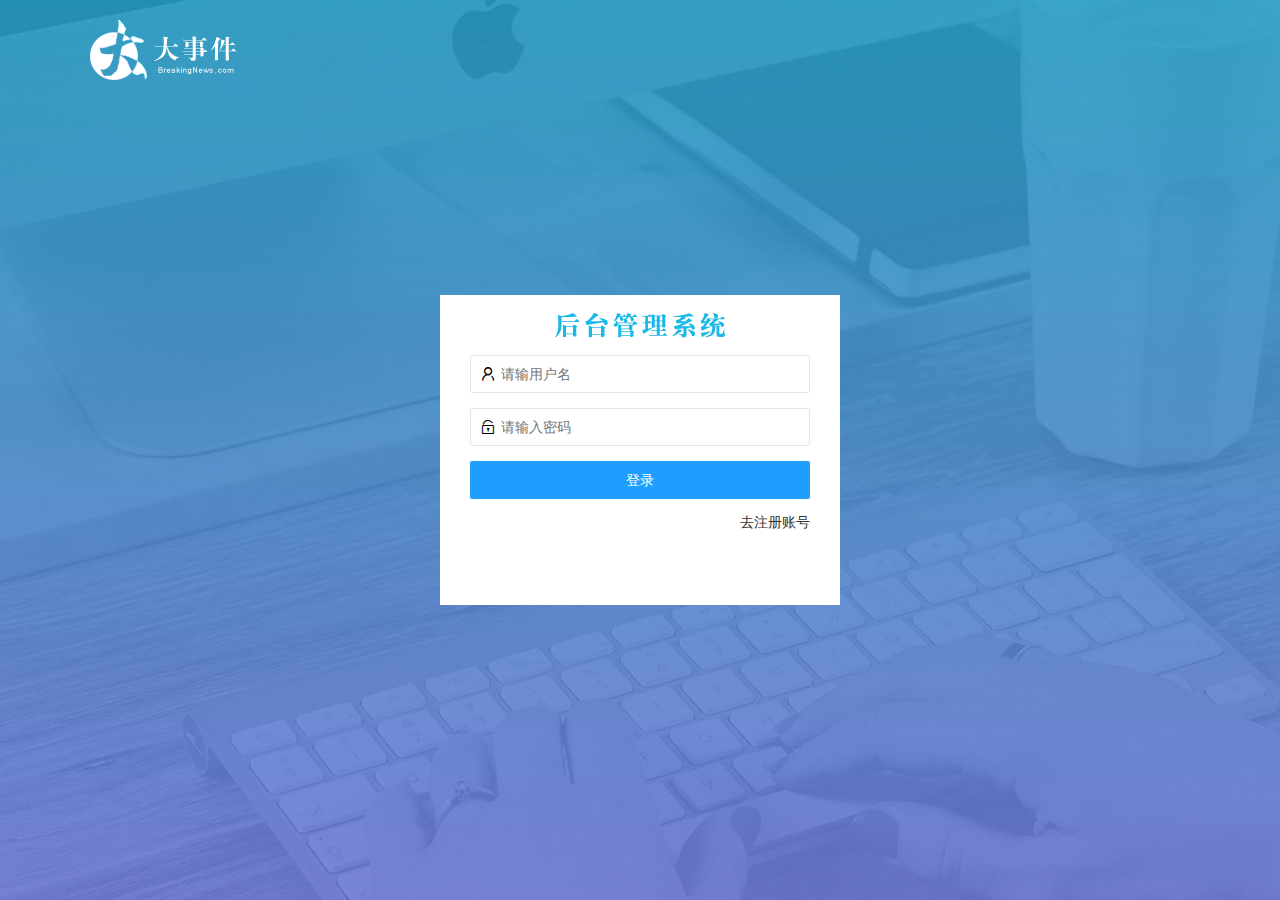
==== commit 5cd7540d: "登录注册页面完成" ====
--- a/home/login.html
+++ b/home/login.html
@@ -9,9 +9,109 @@
   </head>
   <body>
     <!-- logo 盒子 -->
-   
+    <div class="layui-main logo">
+      <img src="/assets/images/logo.png" alt="" />
+    </div>
+    <!-- 登录表单 -->
+    <div class="loginAndResi">
+      <div class="title"></div>
+      <div class="loginBox">
+        <form class="layui-form" id="loginForm">
+          <div class="layui-form-item">
+            <i class="layui-icon layui-icon-username"></i>
+            <input
+              type="text"
+              name="username"
+              required
+              lay-verify="required"
+              placeholder="请输用户名"
+              autocomplete="off"
+              class="layui-input"
+            />
+          </div>
+          <div class="layui-form-item">
+            <i class="layui-icon layui-icon-password"></i>
+            <input
+              type="password"
+              name="password"
+              required
+              lay-verify="required"
+              placeholder="请输入密码"
+              autocomplete="off"
+              class="layui-input"
+            />
+          </div>
+          <div class="layui-form-item">
+            <button
+              class="layui-btn layui-btn-fluid layui-btn-normal"
+              lay-submit
+              lay-filter="formDemo"
+            >
+              登录
+            </button>
+          </div>
+          <div class="layui-form-item">
+            <a href="javascript:;" id="gotoRegi">去注册账号</a>
+          </div>
+        </form>
+      </div>
+      <!-- 注册功能 -->
+      <div class="regiBox">
+        <form class="layui-form" id="regiForm">
+          <div class="layui-form-item">
+            <i class="layui-icon layui-icon-username"></i>
+            <input
+              type="text"
+              name="username"
+              required
+              lay-verify="required"
+              placeholder="请输用户名"
+              autocomplete="off"
+              class="layui-input"
+            />
+          </div>
+          <div class="layui-form-item">
+            <i class="layui-icon layui-icon-password"></i>
+            <input
+              type="password"
+              name="password"
+              required
+              lay-verify="required|pass"
+              placeholder="请输入密码"
+              autocomplete="off"
+              class="layui-input input-th"
+            />
+          </div>
+          <div class="layui-form-item">
+            <i class="layui-icon layui-icon-password"></i>
+            <input
+              type="password"
+              name="repassword"
+              required
+              lay-verify="required|pass|repass"
+              placeholder="再次输入密码"
+              autocomplete="off"
+              class="layui-input"
+            />
+          </div>
+          <div class="layui-form-item">
+            <button
+              class="layui-btn layui-btn-fluid layui-btn-normal"
+              lay-submit
+              lay-filter="formDemo"
+            >
+              注册
+            </button>
+          </div>
+          <div class="layui-form-item">
+            <a href="javascript:;" id="gotoLogin">去登陆</a>
+          </div>
+        </form>
+      </div>
+    </div>
 
     <script src="/assets/lib/jquery.js"></script>
+    <script src="/assets/js/ajxaBase.js"></script>
     <script src="/assets/lib/layui/layui.all.js"></script>
     <script src="/assets/js/login.js"></script>
   </body>
--- a/assets/css/login.css
+++ b/assets/css/login.css
@@ -2,7 +2,53 @@
   padding: 0;
   margin: 0;
 }
-.logo {
+html,
+body {
   width: 100%;
   height: 100%;
 }
+
+body {
+  background: url(/assets/images/login_bg.jpg) center/cover;
+  overflow: hidden;
+}
+.logo {
+  padding: 20px 0 0 40px;
+}
+
+.loginAndResi {
+  width: 400px;
+  height: 310px;
+  position: absolute;
+  top: 50%;
+  left: 50%;
+  background-color: #ffffff;
+  transform: translate(-50%, -50%);
+}
+.loginAndResi .title {
+  height: 60px;
+  line-height: 60px;
+  background: url(/assets/images/login_title.png) no-repeat center;
+}
+.layui-form {
+  padding: 0 30px;
+}
+#gotoLogin,
+#gotoRegi {
+  float: right;
+}
+.layui-form-item {
+  position: relative;
+}
+.layui-icon {
+  position: absolute;
+  top: 50%;
+  left: 10px;
+  transform: translateY(-50%);
+}
+.layui-input {
+  padding-left: 30px;
+}
+.regiBox {
+  display: none;
+}
